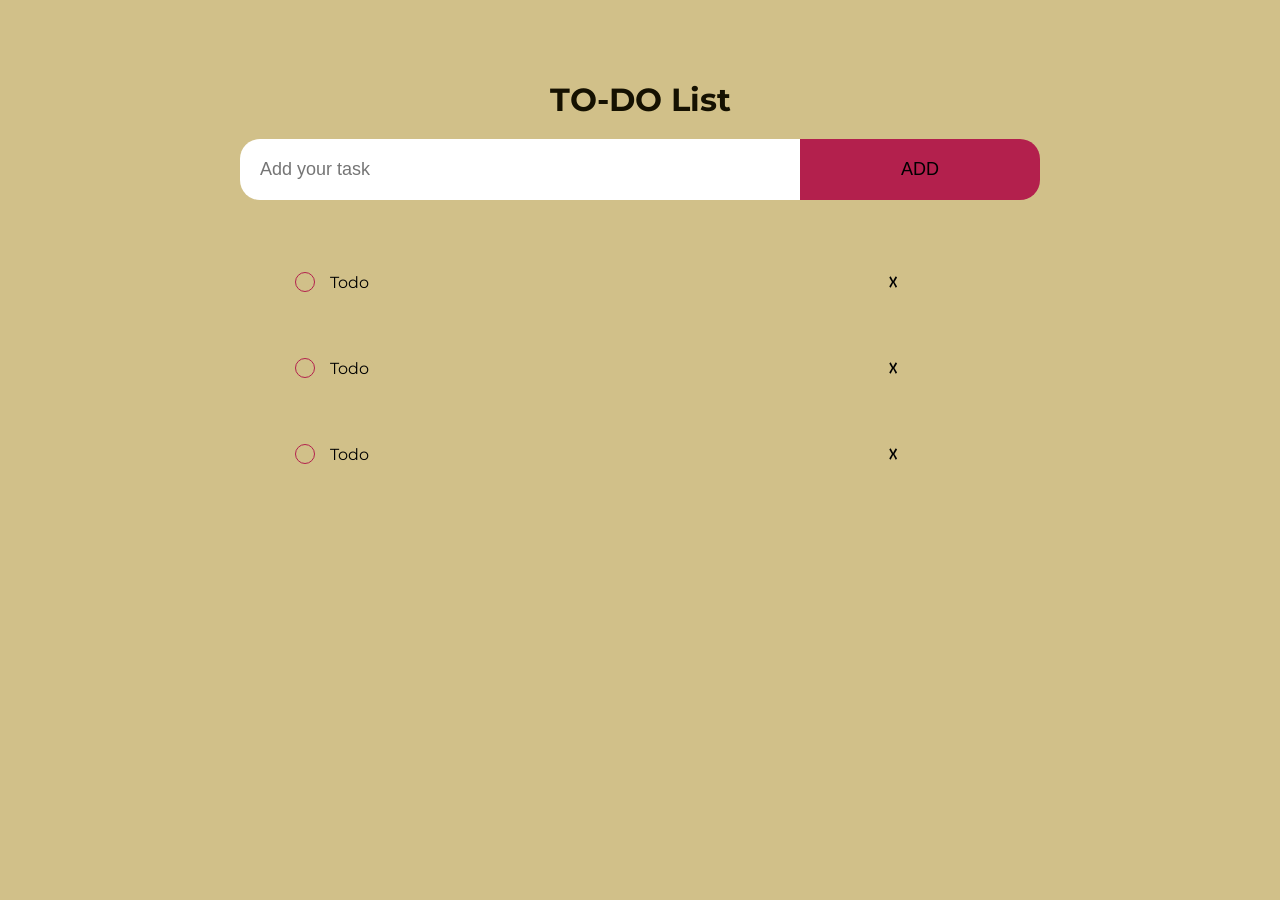
==== todo-list/index.html @ 7f84e79d "creating todo list html and css" ====
<!DOCTYPE html>
<html lang="en">
<head>
    <meta charset="UTF-8">
    <meta name="viewport" content="width=device-width, initial-scale=1.0">
    <title>TODO App</title>
    <link rel="stylesheet" href="./css/styles.css">
    <script src="./js/main.js"></script>
</head>
<body>
    <div class="container">
        <div class="wrapper">
            <div class="app">
                <h1 class="title">TO-DO List</h1>
                <form action="#" class="form">
                    <input type="text" class="new-todo" placeholder="Add your task">
                    <button class="add-todo">ADD</button>
                </form>
                <div class="todos-container">
                    <div class="todo">
                        <div class="todo-info">
                            <label for="todo1" class="todo-text">
                                <input id="todo1" type="checkbox" class="mark-as-done">
                                Todo
                            </label>
                        </div>
                        <div class="todo-actions">
                            <button class="remove">&#9747;</button>
                        </div>
                    </div>
                    <div class="todo">
                        <div class="todo-info">
                            <label for="todo2" class="todo-text">
                                <input id="todo2" type="checkbox" class="mark-as-done">
                                Todo
                            </label>
                        </div>
                        <div class="todo-actions">
                            <button class="remove">&#9747;</button>
                        </div>
                    </div>
                    <div class="todo">
                        <div class="todo-info">
                            <label for="todo3" class="todo-text">
                                <input id="todo3" type="checkbox" class="mark-as-done">
                                Todo
                            </label>
                        </div>
                        <div class="todo-actions">
                            <button class="remove">&#9747;</button>
                        </div>
                    </div>
                </div>
            </div>
        </div>
    </div>
</body>
</html>
---- todo-list/css/styles.css ----
:root {
    --main-color: rgb(209, 192, 137);
    --second-color: rgb(179, 32, 77);
    --third-color: rgb(190, 172, 111);
    --shadow-color: rgb(65, 46, 40);
    --text-color: rgb(21, 17, 1);
}

@font-face {
    font-family: "monserrat";
    src: url(../fonts/Montserrat-VariableFont_wght.ttf);
}

*, *::after, *::before {
    margin: 0;
    padding: 0;
    border: 0;
    box-sizing: border-box;
}

body {
    background-color: var(--main-color);
}

.container {
    margin: 80px;
}

.wrapper {
    padding: 0 60px;
}

.app {
    max-width: 800px;
    margin: 0 auto;
    display: flex;
    flex-direction: column;
    align-items: center;
    font-family: "monserrat";
}

.title {
    margin-bottom: 20px;
    color: var(--text-color);
}

.form {
    width: 100%;
    margin: 0 auto;
    margin-bottom: 40px;
    display: flex;
}

.new-todo {
    width: 70%;
    padding: 20px;
    border-radius: 20px 0 0 20px;
    font-size: 18px;
}

.new-todo:focus {
    outline: none;
}

.new-todo:hover, .new-todo:focus {
    box-shadow: 1px 1px 5px var(--shadow-color),
                -1px -1px 2px var(--shadow-color);
}

.add-todo {
    width: 30%;
    padding: 20px;
    border-radius: 0 20px 20px 0;
    background-color: var(--second-color);
    font-size: 18px;
}

.add-todo:hover {
    box-shadow: 1px 1px 5px var(--shadow-color),
                -1px -1px 2px var(--shadow-color);
}

.todos-container {
    width: 90%;
    display: flex;
    flex-direction: column;
}

.todo {
    display: flex;
    flex-direction: row;
    justify-content: space-around;
    margin: 12px 0;
    padding: 10px 0;
}

.todo:hover {
    background-color: var(--third-color);
}

.todo-info {
    display: flex;
    flex-grow: 2;
    line-height: 22px;
}

.todo-text {
    flex-basis: 60%;
    padding: 10px;
    position: relative;
}

.mark-as-done {
    display: none;
}

.todo-text:has(.mark-as-done) {
    padding-left: 50px;
}

.todo-text:has(.mark-as-done)::before {
    position: absolute;
    top: 10px;
    left: 15px;
    content: "\2714";
    padding-left: 4px;
    color: white;
    display: inline-block;
    width: 20px;
    height: 20px;
    opacity: 0%;
    transition: opacity .2s ease-in;
}

.todo-text:has(.mark-as-done:checked)::before {
    background-color: var(--second-color);
    opacity: 100%;
    border-radius: 16px;
}

.todo-text:has(.mark-as-done:checked) {
    text-decoration: line-through;
}

.todo-text:has(.mark-as-done)::after {
    position: absolute;
    top: 10px;
    left: 15px;
    content: "";
    display: inline-block;
    width: 20px;
    height: 20px;
    border: 1px solid var(--second-color);
    border-radius: 16px;
}

.todo-actions {
    display: flex;
    flex-grow: 1;
    align-items: center;
    justify-content: center;
}

.remove {
    flex-basis: 20%;
    background-color: transparent;
    font-size: 18px;
    font-weight: bold;
    cursor: pointer;
}
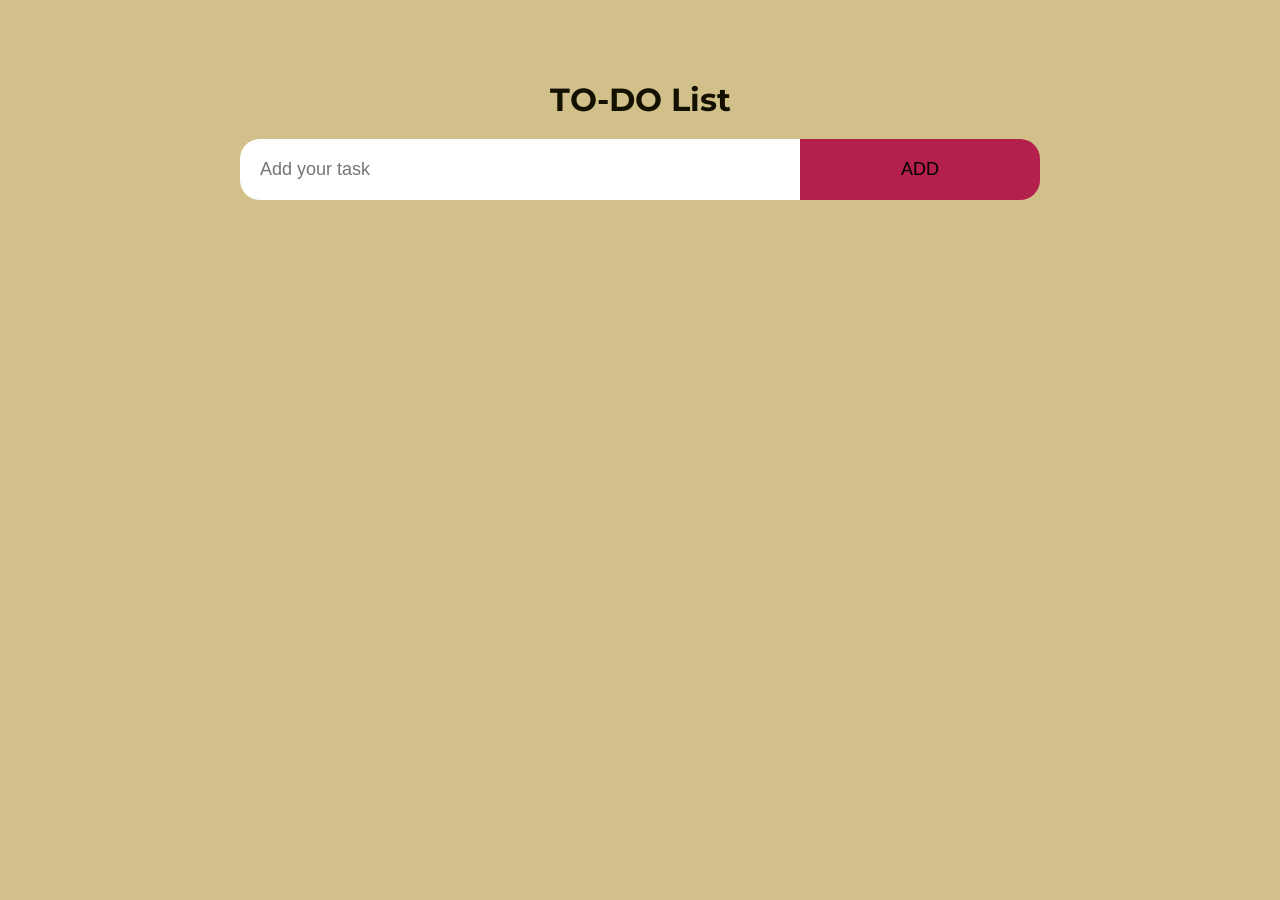
==== commit df1b1763: "removing todos as they will be added by JS" ====
--- a/todo-list/index.html
+++ b/todo-list/index.html
@@ -13,43 +13,10 @@
             <div class="app">
                 <h1 class="title">TO-DO List</h1>
                 <form action="#" class="form">
-                    <input type="text" class="new-todo" placeholder="Add your task">
-                    <button class="add-todo">ADD</button>
+                    <input type="text" id="new-todo" class="new-todo" placeholder="Add your task">
+                    <button class="add-todo" id="add-todo">ADD</button>
                 </form>
                 <div class="todos-container">
-                    <div class="todo">
-                        <div class="todo-info">
-                            <label for="todo1" class="todo-text">
-                                <input id="todo1" type="checkbox" class="mark-as-done">
-                                Todo
-                            </label>
-                        </div>
-                        <div class="todo-actions">
-                            <button class="remove">&#9747;</button>
-                        </div>
-                    </div>
-                    <div class="todo">
-                        <div class="todo-info">
-                            <label for="todo2" class="todo-text">
-                                <input id="todo2" type="checkbox" class="mark-as-done">
-                                Todo
-                            </label>
-                        </div>
-                        <div class="todo-actions">
-                            <button class="remove">&#9747;</button>
-                        </div>
-                    </div>
-                    <div class="todo">
-                        <div class="todo-info">
-                            <label for="todo3" class="todo-text">
-                                <input id="todo3" type="checkbox" class="mark-as-done">
-                                Todo
-                            </label>
-                        </div>
-                        <div class="todo-actions">
-                            <button class="remove">&#9747;</button>
-                        </div>
-                    </div>
                 </div>
             </div>
         </div>
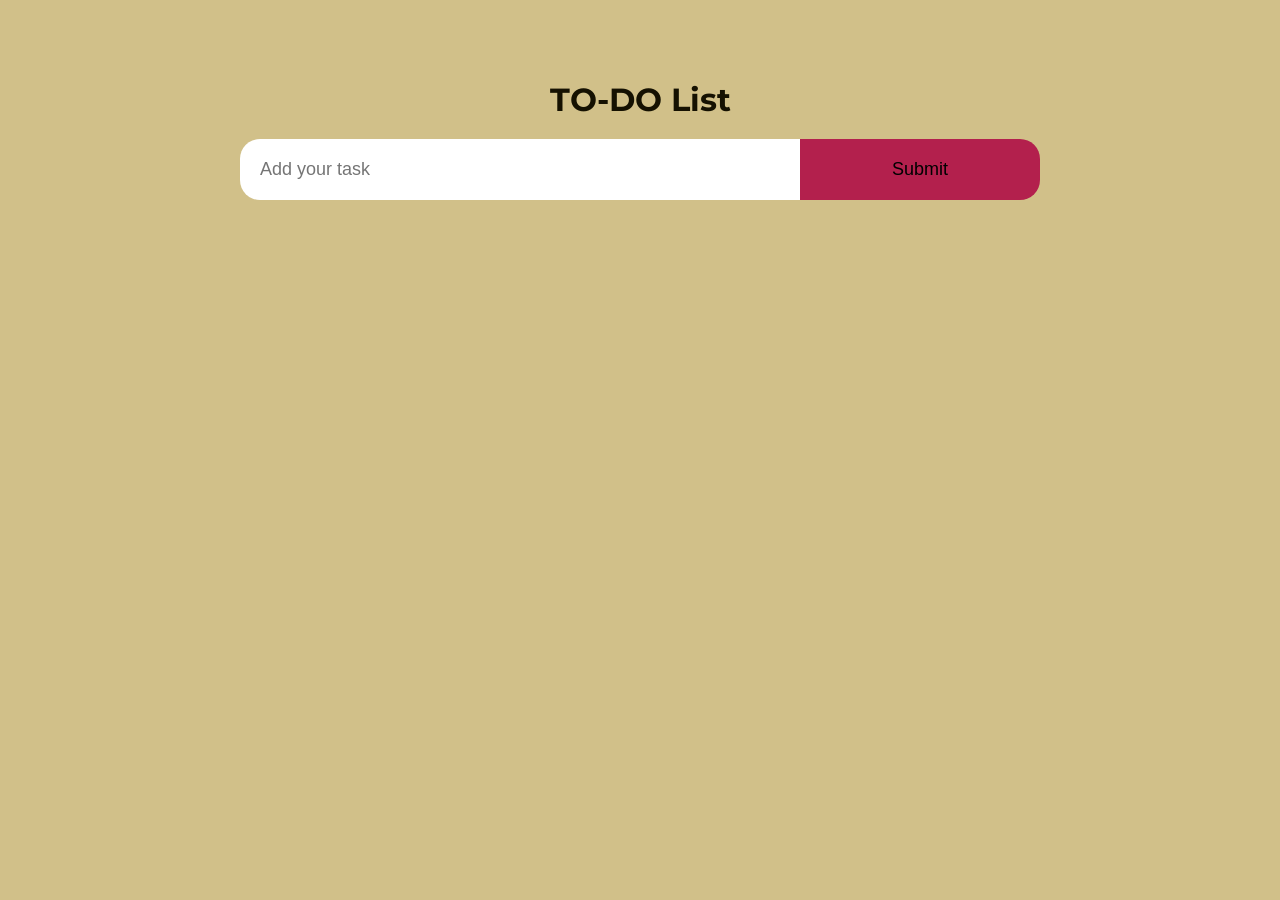
==== commit f059a5bf: "show error while todo is not present or repeated" ====
--- a/todo-list/index.html
+++ b/todo-list/index.html
@@ -14,8 +14,9 @@
                 <h1 class="title">TO-DO List</h1>
                 <form action="#" class="form">
                     <input type="text" id="new-todo" class="new-todo" placeholder="Add your task">
-                    <button class="add-todo" id="add-todo">ADD</button>
+                    <input type="submit" class="add-todo" id="add-todo">
                 </form>
+                <small id="error" class="error hidden">abcd</small>
                 <div class="todos-container">
                 </div>
             </div>
--- a/todo-list/css/styles.css
+++ b/todo-list/css/styles.css
@@ -47,7 +47,7 @@
 .form {
     width: 100%;
     margin: 0 auto;
-    margin-bottom: 40px;
+    margin-bottom: 10px;
     display: flex;
 }
 
@@ -78,6 +78,17 @@
 .add-todo:hover {
     box-shadow: 1px 1px 5px var(--shadow-color),
                 -1px -1px 2px var(--shadow-color);
+}
+
+.error {
+    align-self: flex-start;
+    margin-bottom: 10px;
+    font-weight: bold;
+    color: var(--second-color);
+}
+
+.hidden {
+    display: none;
 }
 
 .todos-container {
